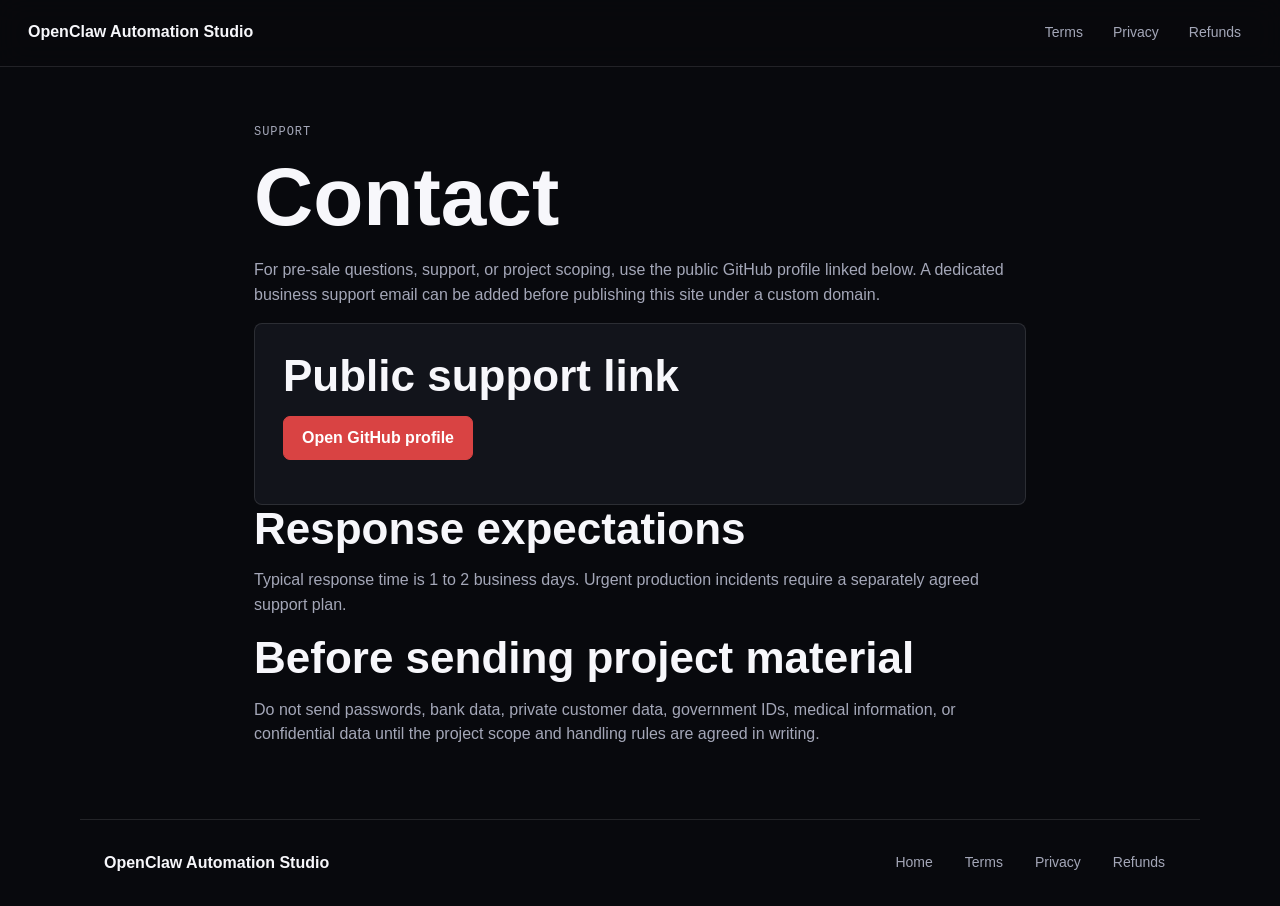
==== contact.html @ 9adf03e8 "Publish OpenClaw Stripe website" ====
<!doctype html>
<html lang="en">
<head>
  <meta charset="utf-8">
  <meta name="viewport" content="width=device-width, initial-scale=1">
  <title>Contact - OpenClaw Automation Studio</title>
  <link rel="stylesheet" href="./styles.css">
</head>
<body>
  <header class="site-header">
    <a class="brand" href="./index.html">OpenClaw Automation Studio</a>
    <nav><a href="./terms.html">Terms</a><a href="./privacy.html">Privacy</a><a href="./refund.html">Refunds</a></nav>
  </header>
  <main class="policy">
    <p class="kicker">Support</p>
    <h1>Contact</h1>
    <p>For pre-sale questions, support, or project scoping, use the public GitHub profile linked below. A dedicated business support email can be added before publishing this site under a custom domain.</p>
    <div class="notice">
      <h2>Public support link</h2>
      <p><a class="button primary" href="https://github.com/sryharsha781-ctrl" rel="noreferrer" target="_blank">Open GitHub profile</a></p>
    </div>
    <h2>Response expectations</h2>
    <p>Typical response time is 1 to 2 business days. Urgent production incidents require a separately agreed support plan.</p>
    <h2>Before sending project material</h2>
    <p>Do not send passwords, bank data, private customer data, government IDs, medical information, or confidential data until the project scope and handling rules are agreed in writing.</p>
  </main>
  <footer><span>OpenClaw Automation Studio</span><a href="./index.html">Home</a><a href="./terms.html">Terms</a><a href="./privacy.html">Privacy</a><a href="./refund.html">Refunds</a></footer>
</body>
</html>
---- styles.css ----
:root {
  --bg: #08090d;
  --surface: #12141b;
  --surface-2: #191c25;
  --line: rgba(255, 255, 255, .11);
  --text: #f7f7fb;
  --muted: #a4a7b8;
  --green: #55d69f;
  --blue: #6fa8ff;
  --accent: #d94343;
  --mono: ui-monospace, SFMono-Regular, Menlo, Consolas, monospace;
}
* { box-sizing: border-box; }
body {
  margin: 0;
  background: var(--bg);
  color: var(--text);
  font-family: -apple-system, BlinkMacSystemFont, "SF Pro Text", "Segoe UI", sans-serif;
  line-height: 1.55;
}
a { color: inherit; text-decoration: none; }
.site-header {
  min-height: 64px;
  display: flex;
  align-items: center;
  justify-content: space-between;
  gap: 20px;
  padding: 14px 28px;
  border-bottom: 1px solid var(--line);
  background: rgba(8, 9, 13, .88);
  position: sticky;
  top: 0;
  backdrop-filter: blur(14px);
  z-index: 10;
}
.brand { font-weight: 800; }
nav { display: flex; gap: 8px; flex-wrap: wrap; }
nav a, footer a {
  color: var(--muted);
  border: 1px solid transparent;
  border-radius: 7px;
  padding: 7px 10px;
  font-size: 14px;
}
nav a:hover, footer a:hover { color: var(--text); border-color: var(--line); }
main { max-width: 1120px; margin: 0 auto; padding: 0 24px 56px; }
.hero {
  min-height: 560px;
  display: grid;
  align-content: center;
  padding: 76px 0 52px;
}
.kicker {
  color: var(--green);
  font-family: var(--mono);
  font-size: 12px;
  text-transform: uppercase;
  letter-spacing: .08em;
  margin: 0 0 12px;
}
h1, h2, h3 { letter-spacing: 0; line-height: 1.08; }
h1 { font-size: clamp(44px, 7vw, 82px); max-width: 960px; margin: 0; }
h2 { font-size: clamp(28px, 4vw, 44px); margin: 0 0 14px; }
h3 { font-size: 19px; margin: 0 0 10px; }
.lead {
  color: var(--muted);
  max-width: 720px;
  font-size: 19px;
  margin: 22px 0 0;
}
.cta-row { display: flex; gap: 12px; flex-wrap: wrap; margin-top: 32px; }
.button {
  display: inline-flex;
  align-items: center;
  justify-content: center;
  min-height: 44px;
  padding: 0 18px;
  border: 1px solid var(--line);
  border-radius: 7px;
  background: var(--surface);
  font-weight: 700;
}
.button.primary { background: var(--accent); border-color: var(--accent); color: white; }
.section { border-top: 1px solid var(--line); padding: 56px 0; }
.section-head { margin-bottom: 22px; }
.cards { display: grid; grid-template-columns: repeat(3, minmax(0, 1fr)); gap: 14px; }
.card {
  background: var(--surface);
  border: 1px solid var(--line);
  border-radius: 8px;
  padding: 22px;
  min-height: 220px;
}
.card p { color: var(--muted); margin: 0 0 12px; }
.card .price {
  margin-top: 18px;
  color: var(--green);
  font-family: var(--mono);
  font-size: 13px;
}
.split { display: grid; grid-template-columns: .8fr 1.2fr; gap: 32px; align-items: start; }
.steps { margin: 0; padding: 0; list-style: none; display: grid; gap: 12px; }
.steps li {
  padding: 18px;
  border: 1px solid var(--line);
  border-radius: 8px;
  background: var(--surface-2);
  color: var(--muted);
}
.steps strong { color: var(--text); }
.notice {
  background: var(--surface);
  border: 1px solid var(--line);
  border-radius: 8px;
  padding: 28px;
}
.policy { max-width: 820px; padding-top: 56px; }
.policy p, .policy li { color: var(--muted); }
.policy ul { padding-left: 20px; }
footer {
  max-width: 1120px;
  margin: 0 auto;
  padding: 24px;
  border-top: 1px solid var(--line);
  color: var(--muted);
  display: flex;
  gap: 10px;
  align-items: center;
  flex-wrap: wrap;
}
footer span { margin-right: auto; color: var(--text); font-weight: 700; }
@media (max-width: 820px) {
  .site-header { align-items: flex-start; flex-direction: column; }
  .cards, .split { grid-template-columns: 1fr; }
  .hero { min-height: 480px; }
}
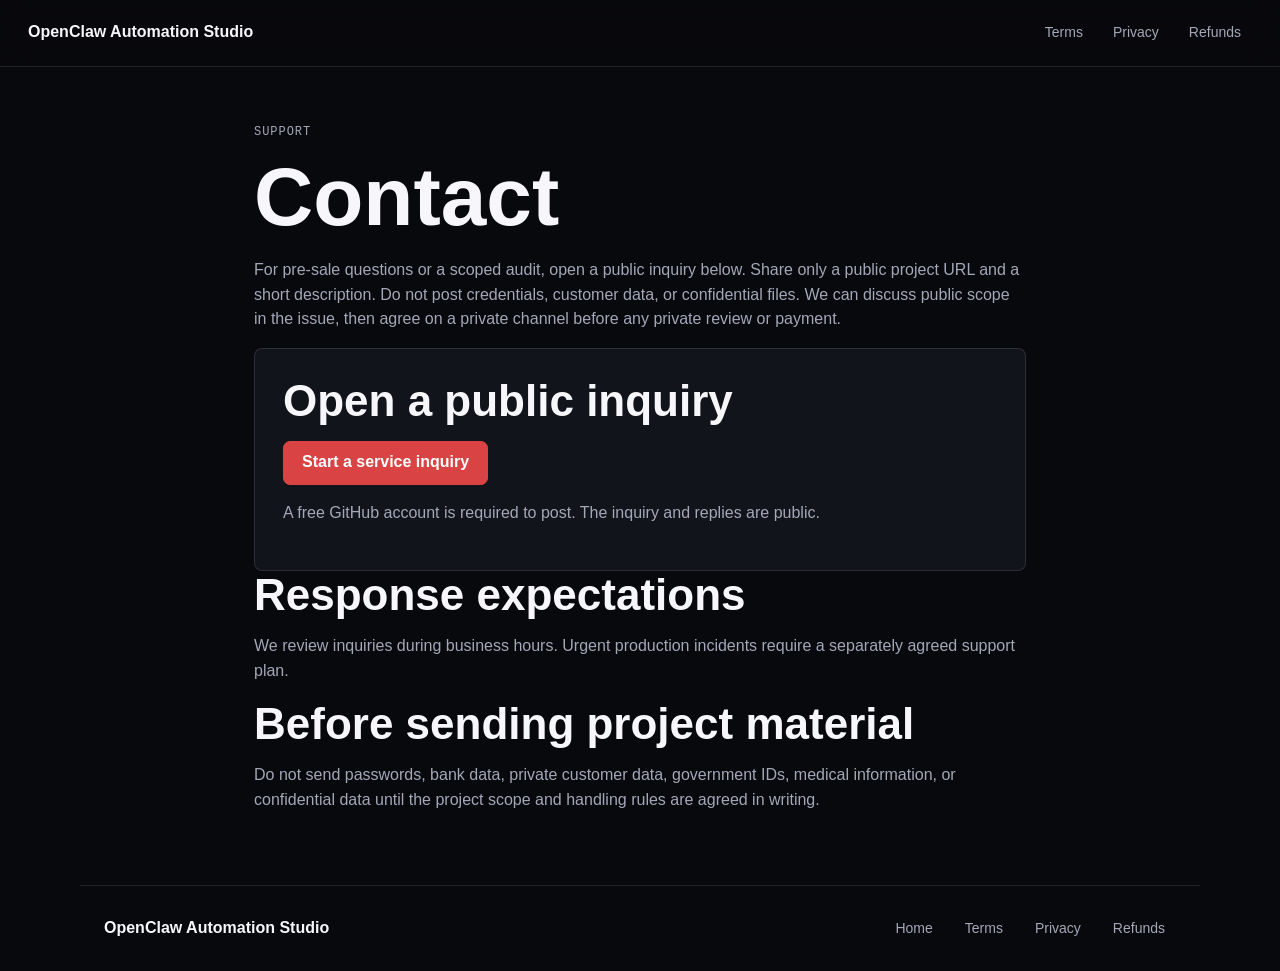
==== commit bb5f3690: "Add scoped service inquiries and gate unverified checkout" ====
--- a/contact.html
+++ b/contact.html
@@ -14,13 +14,14 @@
   <main class="policy">
     <p class="kicker">Support</p>
     <h1>Contact</h1>
-    <p>For pre-sale questions, support, or project scoping, use the public GitHub profile linked below. A dedicated business support email can be added before publishing this site under a custom domain.</p>
+    <p>For pre-sale questions or a scoped audit, open a public inquiry below. Share only a public project URL and a short description. Do not post credentials, customer data, or confidential files. We can discuss public scope in the issue, then agree on a private channel before any private review or payment.</p>
     <div class="notice">
-      <h2>Public support link</h2>
-      <p><a class="button primary" href="https://github.com/sryharsha781-ctrl" rel="noreferrer" target="_blank">Open GitHub profile</a></p>
+      <h2>Open a public inquiry</h2>
+      <p><a class="button primary" href="https://github.com/sryharsha781-ctrl/openclaw-automation-studio/issues/new?template=audit-request.yml" rel="noreferrer" target="_blank">Start a service inquiry</a></p>
+      <p>A free GitHub account is required to post. The inquiry and replies are public.</p>
     </div>
     <h2>Response expectations</h2>
-    <p>Typical response time is 1 to 2 business days. Urgent production incidents require a separately agreed support plan.</p>
+    <p>We review inquiries during business hours. Urgent production incidents require a separately agreed support plan.</p>
     <h2>Before sending project material</h2>
     <p>Do not send passwords, bank data, private customer data, government IDs, medical information, or confidential data until the project scope and handling rules are agreed in writing.</p>
   </main>
--- a/styles.css
+++ b/styles.css
@@ -83,7 +83,7 @@
 .button.primary { background: var(--accent); border-color: var(--accent); color: white; }
 .section { border-top: 1px solid var(--line); padding: 56px 0; }
 .section-head { margin-bottom: 22px; }
-.cards { display: grid; grid-template-columns: repeat(3, minmax(0, 1fr)); gap: 14px; }
+.cards { display: grid; grid-template-columns: repeat(2, minmax(0, 1fr)); gap: 14px; }
 .card {
   background: var(--surface);
   border: 1px solid var(--line);
@@ -98,6 +98,8 @@
   font-family: var(--mono);
   font-size: 13px;
 }
+.pay-row { margin-top: 16px; }
+.pay-button { width: 100%; }
 .split { display: grid; grid-template-columns: .8fr 1.2fr; gap: 32px; align-items: start; }
 .steps { margin: 0; padding: 0; list-style: none; display: grid; gap: 12px; }
 .steps li {
